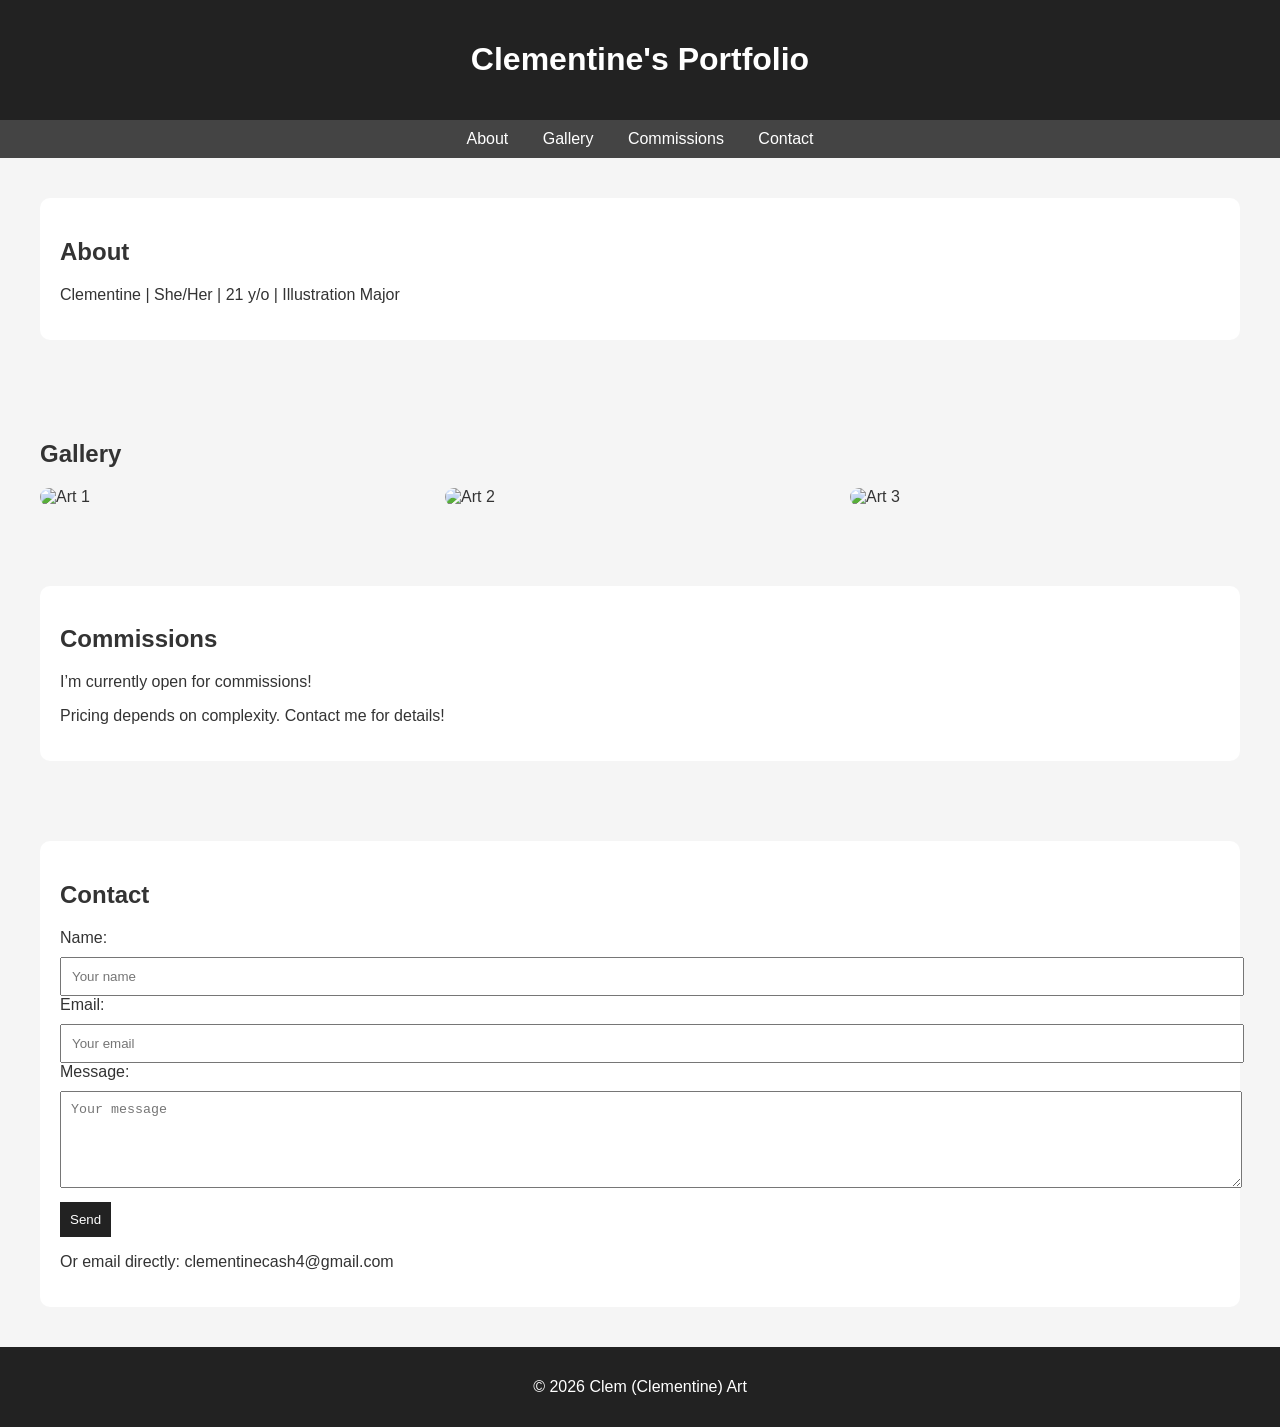
==== index.html @ 28e3982d "index" ====
<!DOCTYPE html>
<html lang="en">
<head>
    <meta charset="UTF-8">
    <title>Clem's Portfolio</title>

    <style>
        body {
            margin: 0;
            font-family: Arial, sans-serif;
            background-color: #f5f5f5;
            color: #333;
        }

        header {
            background-color: #222;
            color: white;
            padding: 20px;
            text-align: center;
        }

        nav {
            background-color: #444;
            padding: 10px;
            text-align: center;
        }

        nav a {
            color: white;
            margin: 0 15px;
            text-decoration: none;
        }

        section {
            padding: 40px;
        }

        .gallery {
            display: grid;
            grid-template-columns: repeat(auto-fit, minmax(200px, 1fr));
            gap: 15px;
        }

        .gallery img {
            width: 100%;
            border-radius: 10px;
        }

        .card {
            background: white;
            padding: 20px;
            border-radius: 10px;
        }

        footer {
            background-color: #222;
            color: white;
            text-align: center;
            padding: 15px;
        }

        input, textarea {
            width: 100%;
            padding: 10px;
            margin-top: 10px;
        }

        button {
            margin-top: 10px;
            padding: 10px;
            background-color: #222;
            color: white;
            border: none;
            cursor: pointer;
        }
    </style>
</head>

<body>

<header>
    <h1>Clementine's Portfolio</h1>
</header>

<nav>
    <a href="#about">About</a>
    <a href="#gallery">Gallery</a>
    <a href="#commissions">Commissions</a>
    <a href="#contact">Contact</a>
</nav>

<section id="about">
    <div class="card">
        <h2>About</h2>
        <p>
             Clementine | She/Her | 21 y/o | Illustration Major
        </p>
    </div>
</section>

<section id="gallery">
    <h2>Gallery</h2>
    <div class="gallery">
        <!-- Replace these with her art -->
        <img src="art1.jpg" alt="Art 1">
        <img src="art2.jpg" alt="Art 2">
        <img src="art3.jpg" alt="Art 3">
    </div>
</section>

<section id="commissions">
    <div class="card">
        <h2>Commissions</h2>
        <p>
            I’m currently open for commissions!
        </p>
        <p>
            Pricing depends on complexity. Contact me for details!
        </p>
    </div>
</section>

<section id="contact">
    <div class="card">
        <h2>Contact</h2>

        <form>
            <label>Name:</label>
            <input type="text" placeholder="Your name">

            <label>Email:</label>
            <input type="email" placeholder="Your email">

            <label>Message:</label>
            <textarea rows="5" placeholder="Your message"></textarea>

            <button type="submit">Send</button>
        </form>

        <p>Or email directly: clementinecash4@gmail.com</p>
    </div>
</section>

<footer>
    <p>© 2026 Clem (Clementine) Art</p>
</footer>

</body>
</html>
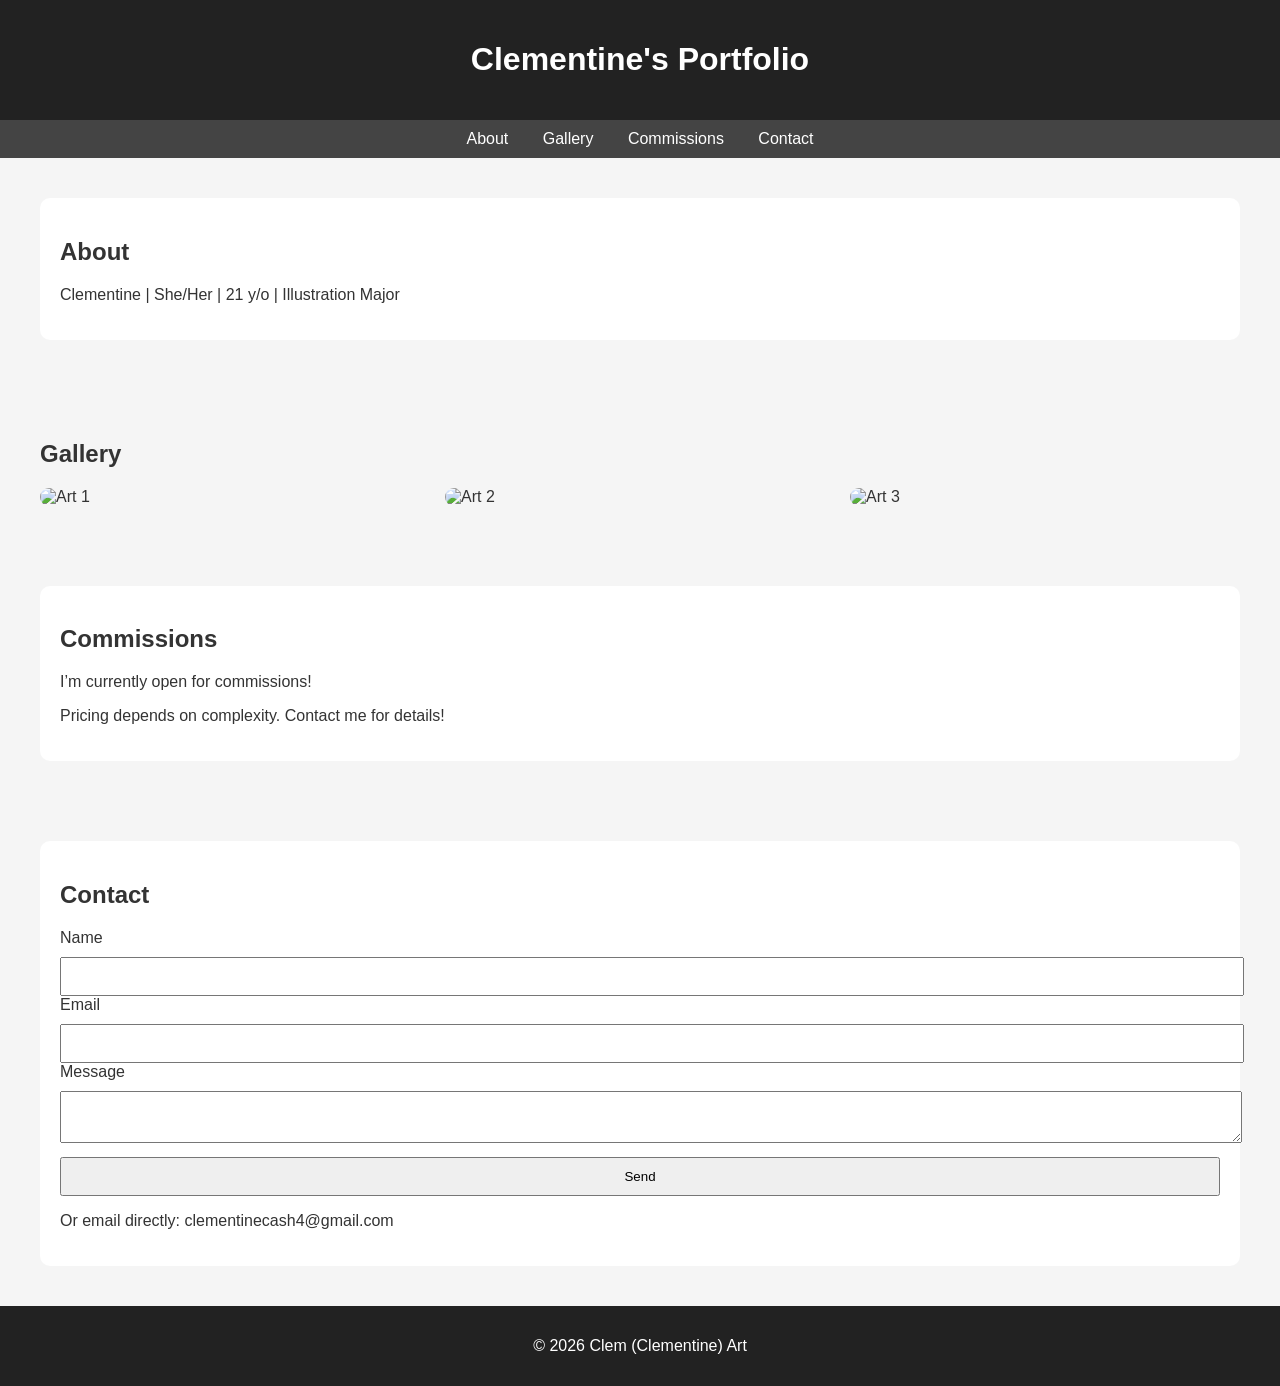
==== commit c52fa44e: "organisation" ====
--- a/index.html
+++ b/index.html
@@ -121,29 +121,57 @@
 </section>
 
 <section id="contact">
-    <div class="card">
-        <h2>Contact</h2>
+  <div class="card">
+    <h2>Contact</h2>
 
-        <form>
-            <label>Name:</label>
-            <input type="text" placeholder="Your name">
+    <form action="https://formspree.io/f/xayrvaap" method="POST">
+      <div class="form-group">
+        <label for="name">Name</label>
+        <input type="text" id="name" name="name" required />
+      </div>
 
-            <label>Email:</label>
-            <input type="email" placeholder="Your email">
+      <div class="form-group">
+        <label for="email">Email</label>
+        <input type="email" id="email" name="email" required />
+      </div>
 
-            <label>Message:</label>
-            <textarea rows="5" placeholder="Your message"></textarea>
+      <div class="form-group">
+        <label for="message">Message</label>
+        <textarea id="message" name="message" required></textarea>
+      </div>
 
-            <button type="submit">Send</button>
-        </form>
+      <input type="submit" value="Send" />
+    </form>
 
-        <p>Or email directly: clementinecash4@gmail.com</p>
-    </div>
+    <p>Or email directly: clementinecash4@gmail.com</p>
+  </div>
 </section>
-
 <footer>
     <p>© 2026 Clem (Clementine) Art</p>
 </footer>
 
+<script>
+document.getElementById('contactForm').addEventListener('submit', async function(e) {
+    e.preventDefault(); // prevent page reload
+
+    const name = document.getElementById('name').value;
+    const email = document.getElementById('email').value;
+    const message = document.getElementById('message').value;
+
+    try {
+        const res = await fetch('http://localhost:3000/contact', {  // this points to your backend
+            method: 'POST',
+            headers: { 'Content-Type': 'application/json' },
+            body: JSON.stringify({ name, email, message })
+        });
+
+        const data = await res.json();
+        alert(data.msg); // shows "Message sent successfully!" or error
+    } catch (err) {
+        console.error(err);
+        alert('Failed to send message.');
+    }
+});
+</script>
 </body>
 </html>
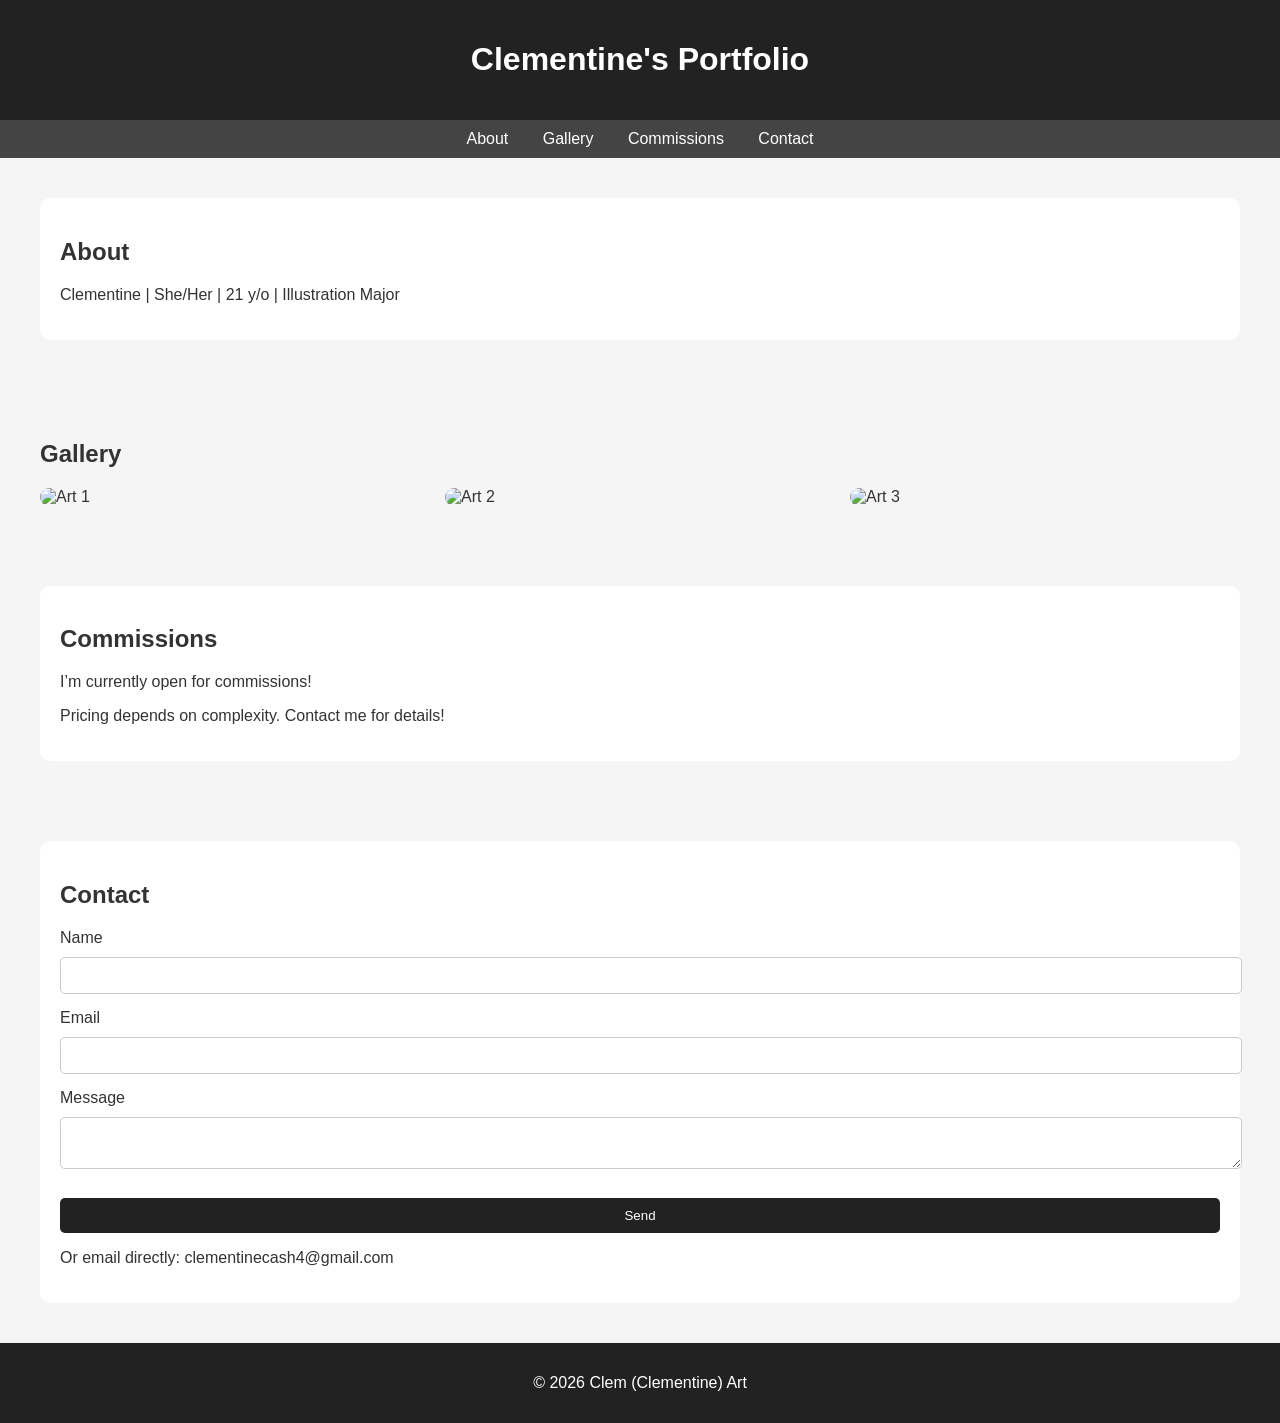
==== commit 5396a887: "correct formspree + no script" ====
--- a/index.html
+++ b/index.html
@@ -2,80 +2,10 @@
 <html lang="en">
 <head>
     <meta charset="UTF-8">
+    <meta name="viewport" content="width=device-width, initial-scale=1.0">
     <title>Clem's Portfolio</title>
-
-    <style>
-        body {
-            margin: 0;
-            font-family: Arial, sans-serif;
-            background-color: #f5f5f5;
-            color: #333;
-        }
-
-        header {
-            background-color: #222;
-            color: white;
-            padding: 20px;
-            text-align: center;
-        }
-
-        nav {
-            background-color: #444;
-            padding: 10px;
-            text-align: center;
-        }
-
-        nav a {
-            color: white;
-            margin: 0 15px;
-            text-decoration: none;
-        }
-
-        section {
-            padding: 40px;
-        }
-
-        .gallery {
-            display: grid;
-            grid-template-columns: repeat(auto-fit, minmax(200px, 1fr));
-            gap: 15px;
-        }
-
-        .gallery img {
-            width: 100%;
-            border-radius: 10px;
-        }
-
-        .card {
-            background: white;
-            padding: 20px;
-            border-radius: 10px;
-        }
-
-        footer {
-            background-color: #222;
-            color: white;
-            text-align: center;
-            padding: 15px;
-        }
-
-        input, textarea {
-            width: 100%;
-            padding: 10px;
-            margin-top: 10px;
-        }
-
-        button {
-            margin-top: 10px;
-            padding: 10px;
-            background-color: #222;
-            color: white;
-            border: none;
-            cursor: pointer;
-        }
-    </style>
+    <link rel="stylesheet" href="style.css">
 </head>
-
 <body>
 
 <header>
@@ -92,16 +22,13 @@
 <section id="about">
     <div class="card">
         <h2>About</h2>
-        <p>
-             Clementine | She/Her | 21 y/o | Illustration Major
-        </p>
+        <p>Clementine | She/Her | 21 y/o | Illustration Major</p>
     </div>
 </section>
 
 <section id="gallery">
     <h2>Gallery</h2>
     <div class="gallery">
-        <!-- Replace these with her art -->
         <img src="art1.jpg" alt="Art 1">
         <img src="art2.jpg" alt="Art 2">
         <img src="art3.jpg" alt="Art 3">
@@ -111,67 +38,42 @@
 <section id="commissions">
     <div class="card">
         <h2>Commissions</h2>
-        <p>
-            I’m currently open for commissions!
-        </p>
-        <p>
-            Pricing depends on complexity. Contact me for details!
-        </p>
+        <p>I’m currently open for commissions!</p>
+        <p>Pricing depends on complexity. Contact me for details!</p>
     </div>
 </section>
 
 <section id="contact">
-  <div class="card">
-    <h2>Contact</h2>
+    <div class="card">
+        <h2>Contact</h2>
 
-    <form action="https://formspree.io/f/xayrvaap" method="POST">
-      <div class="form-group">
-        <label for="name">Name</label>
-        <input type="text" id="name" name="name" required />
-      </div>
+        <form id="contactForm" action="https://formspree.io/f/xnjolrab" method="POST">
+            <div class="form-group">
+                <label for="name">Name</label>
+                <input type="text" id="name" name="name" required>
+            </div>
 
-      <div class="form-group">
-        <label for="email">Email</label>
-        <input type="email" id="email" name="email" required />
-      </div>
+            <div class="form-group">
+                <label for="email">Email</label>
+                <input type="email" id="email" name="email" required>
+            </div>
 
-      <div class="form-group">
-        <label for="message">Message</label>
-        <textarea id="message" name="message" required></textarea>
-      </div>
+            <div class="form-group">
+                <label for="message">Message</label>
+                <textarea id="message" name="message" required></textarea>
+            </div>
 
-      <input type="submit" value="Send" />
-    </form>
+            <input type="submit" value="Send">
+        </form>
 
-    <p>Or email directly: clementinecash4@gmail.com</p>
-  </div>
+        <p>Or email directly: clementinecash4@gmail.com</p>
+    </div>
 </section>
+
 <footer>
     <p>© 2026 Clem (Clementine) Art</p>
 </footer>
 
-<script>
-document.getElementById('contactForm').addEventListener('submit', async function(e) {
-    e.preventDefault(); // prevent page reload
-
-    const name = document.getElementById('name').value;
-    const email = document.getElementById('email').value;
-    const message = document.getElementById('message').value;
-
-    try {
-        const res = await fetch('http://localhost:3000/contact', {  // this points to your backend
-            method: 'POST',
-            headers: { 'Content-Type': 'application/json' },
-            body: JSON.stringify({ name, email, message })
-        });
-
-        const data = await res.json();
-        alert(data.msg); // shows "Message sent successfully!" or error
-    } catch (err) {
-        console.error(err);
-        alert('Failed to send message.');
-    }
-});
-</script>
+<script src="script.js"></script>
 </body>
 </html>
--- a/style.css
+++ b/style.css
@@ -0,0 +1,75 @@
+body {
+    margin: 0;
+    font-family: Arial, sans-serif;
+    background-color: #f5f5f5;
+    color: #333;
+}
+
+header {
+    background-color: #222;
+    color: white;
+    padding: 20px;
+    text-align: center;
+}
+
+nav {
+    background-color: #444;
+    padding: 10px;
+    text-align: center;
+}
+
+nav a {
+    color: white;
+    margin: 0 15px;
+    text-decoration: none;
+}
+
+section {
+    padding: 40px;
+}
+
+.gallery {
+    display: grid;
+    grid-template-columns: repeat(auto-fit, minmax(200px, 1fr));
+    gap: 15px;
+}
+
+.gallery img {
+    width: 100%;
+    border-radius: 10px;
+}
+
+.card {
+    background: white;
+    padding: 20px;
+    border-radius: 10px;
+}
+
+footer {
+    background-color: #222;
+    color: white;
+    text-align: center;
+    padding: 15px;
+}
+
+input, textarea {
+    width: 100%;
+    padding: 10px;
+    margin-top: 10px;
+    border-radius: 5px;
+    border: 1px solid #ccc;
+}
+
+input[type="submit"] {
+    background-color: #222;
+    color: white;
+    border: none;
+    cursor: pointer;
+    padding: 10px;
+    margin-top: 10px;
+    border-radius: 5px;
+}
+
+.form-group {
+    margin-bottom: 15px;
+}
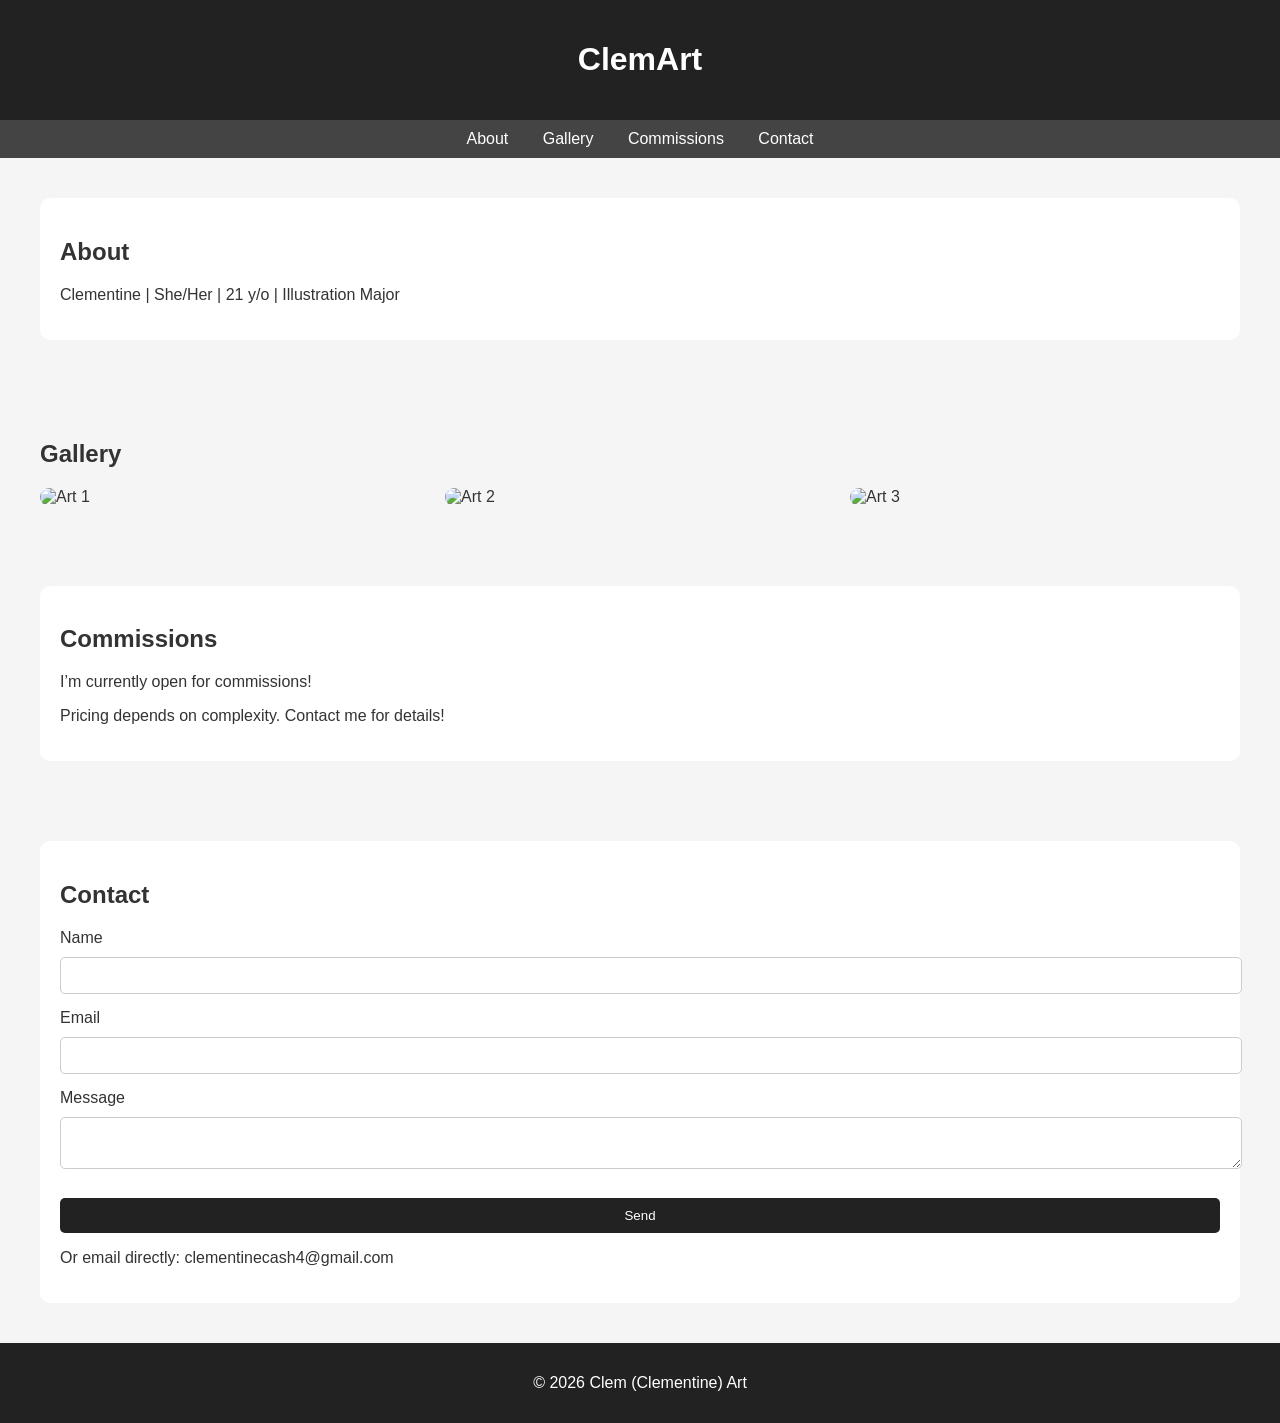
==== commit 963812b0: "ClemArt" ====
--- a/index.html
+++ b/index.html
@@ -3,13 +3,13 @@
 <head>
     <meta charset="UTF-8">
     <meta name="viewport" content="width=device-width, initial-scale=1.0">
-    <title>Clem's Portfolio</title>
+    <title>ClemArt</title>
     <link rel="stylesheet" href="style.css">
 </head>
 <body>
 
 <header>
-    <h1>Clementine's Portfolio</h1>
+    <h1>ClemArt</h1>
 </header>
 
 <nav>
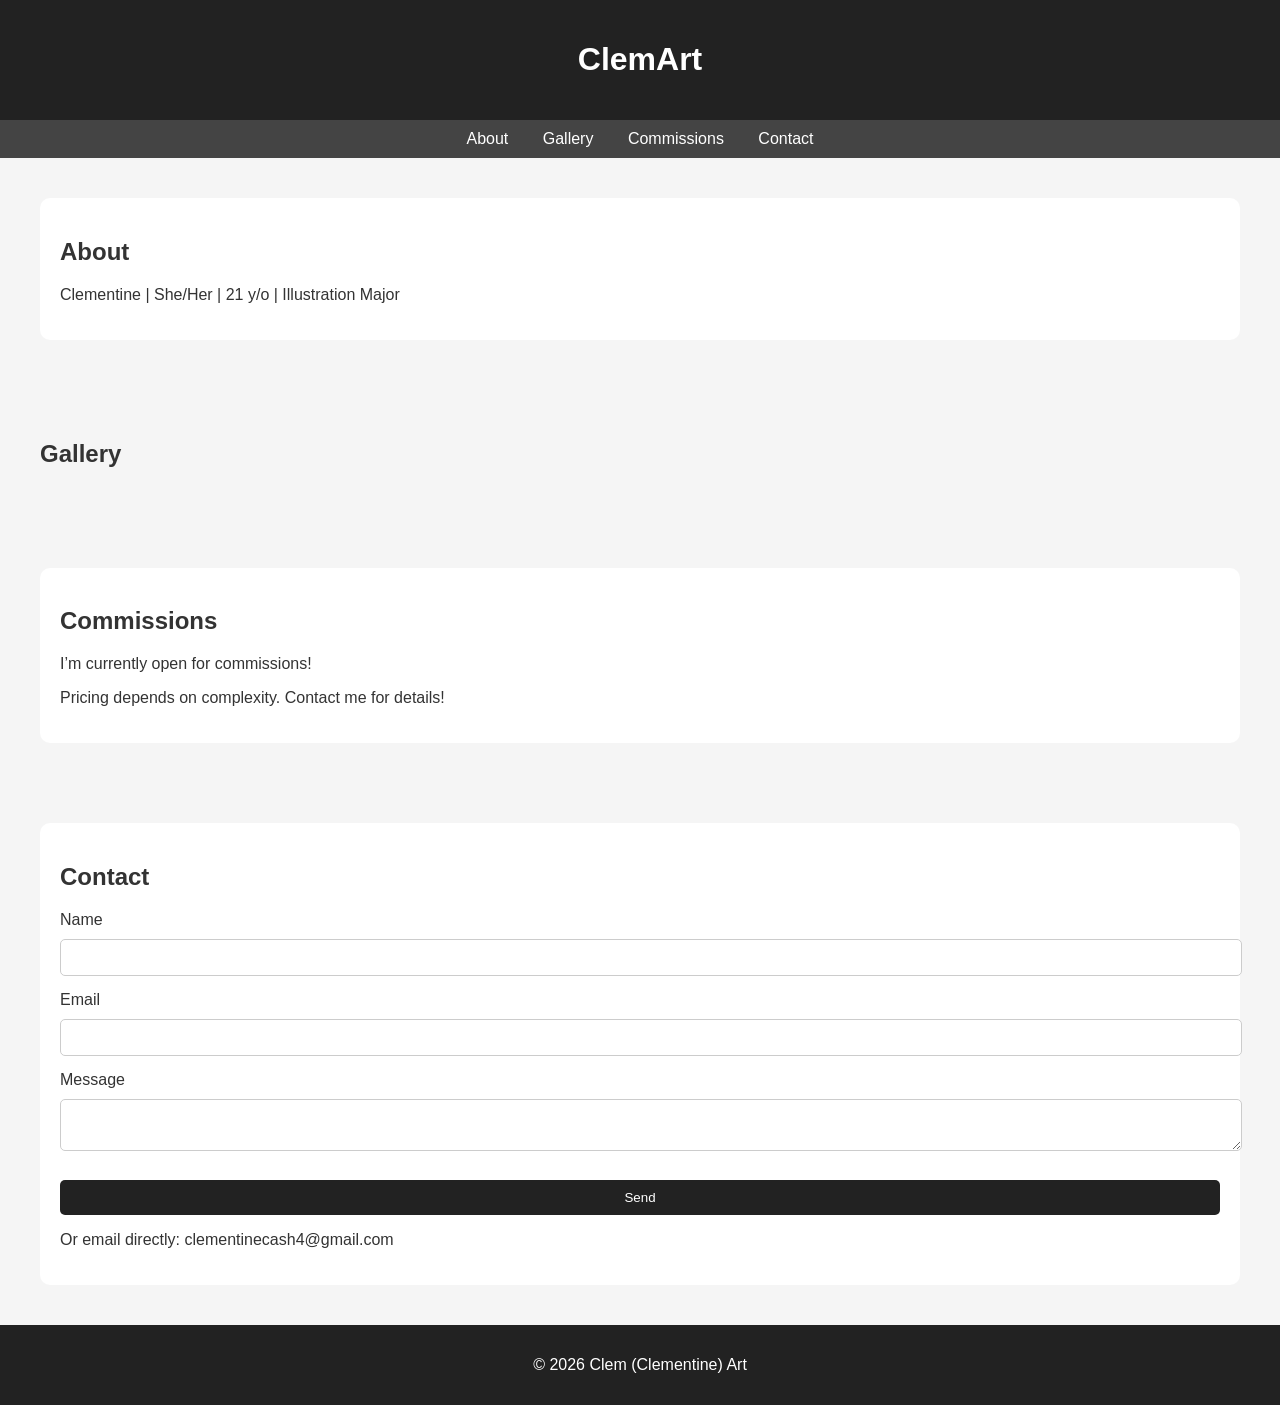
==== commit cde06d10: "dynamic images" ====
--- a/index.html
+++ b/index.html
@@ -28,10 +28,8 @@
 
 <section id="gallery">
     <h2>Gallery</h2>
-    <div class="gallery">
-        <img src="art1.jpg" alt="Art 1">
-        <img src="art2.jpg" alt="Art 2">
-        <img src="art3.jpg" alt="Art 3">
+    <div class="gallery" id="gallery-container">
+        <!-- Images will load dynamically -->
     </div>
 </section>
 
